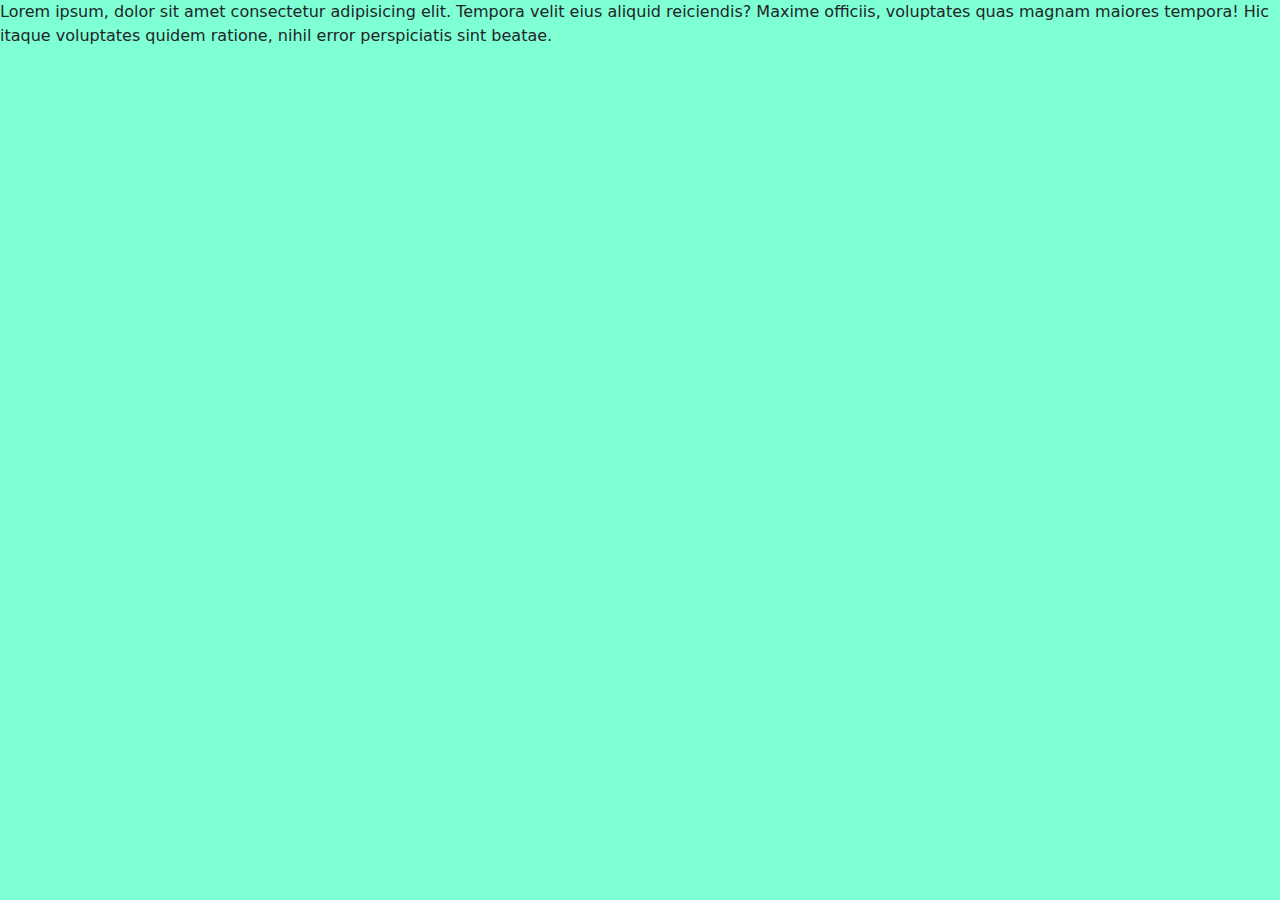
==== public/index.html @ 565c292b "first commit" ====
<!DOCTYPE html>
<html lang="en">
<head>
    <meta charset="UTF-8">
    <meta name="viewport" content="width=device-width, initial-scale=1.0">
    <title>Document</title>
    <link rel="stylesheet" href="../public/css/bootstrap.css">
</head>
<body>
    <p>Lorem ipsum, dolor sit amet consectetur adipisicing elit. Tempora velit eius aliquid reiciendis? Maxime officiis, voluptates quas magnam maiores tempora! Hic itaque voluptates quidem ratione, nihil error perspiciatis sint beatae.</p>
</body>
</html>
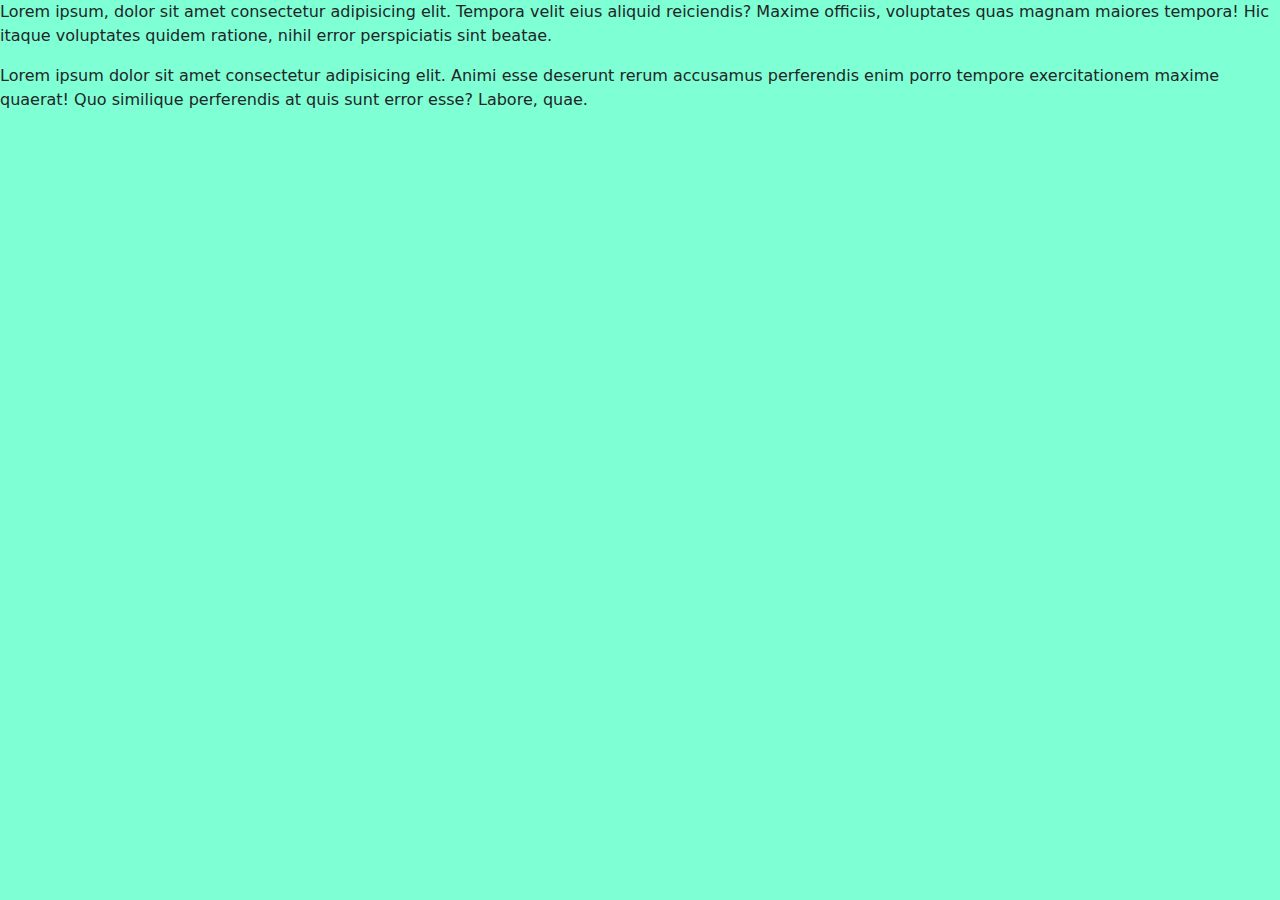
==== commit 9238448a: "commit-try" ====
--- a/public/index.html
+++ b/public/index.html
@@ -8,5 +8,7 @@
 </head>
 <body>
     <p>Lorem ipsum, dolor sit amet consectetur adipisicing elit. Tempora velit eius aliquid reiciendis? Maxime officiis, voluptates quas magnam maiores tempora! Hic itaque voluptates quidem ratione, nihil error perspiciatis sint beatae.</p>
+    <p>Lorem ipsum dolor sit amet consectetur adipisicing elit. Animi esse deserunt rerum accusamus perferendis enim porro tempore exercitationem maxime quaerat! Quo similique perferendis at quis sunt error esse? Labore, quae.
+    </p>
 </body>
 </html>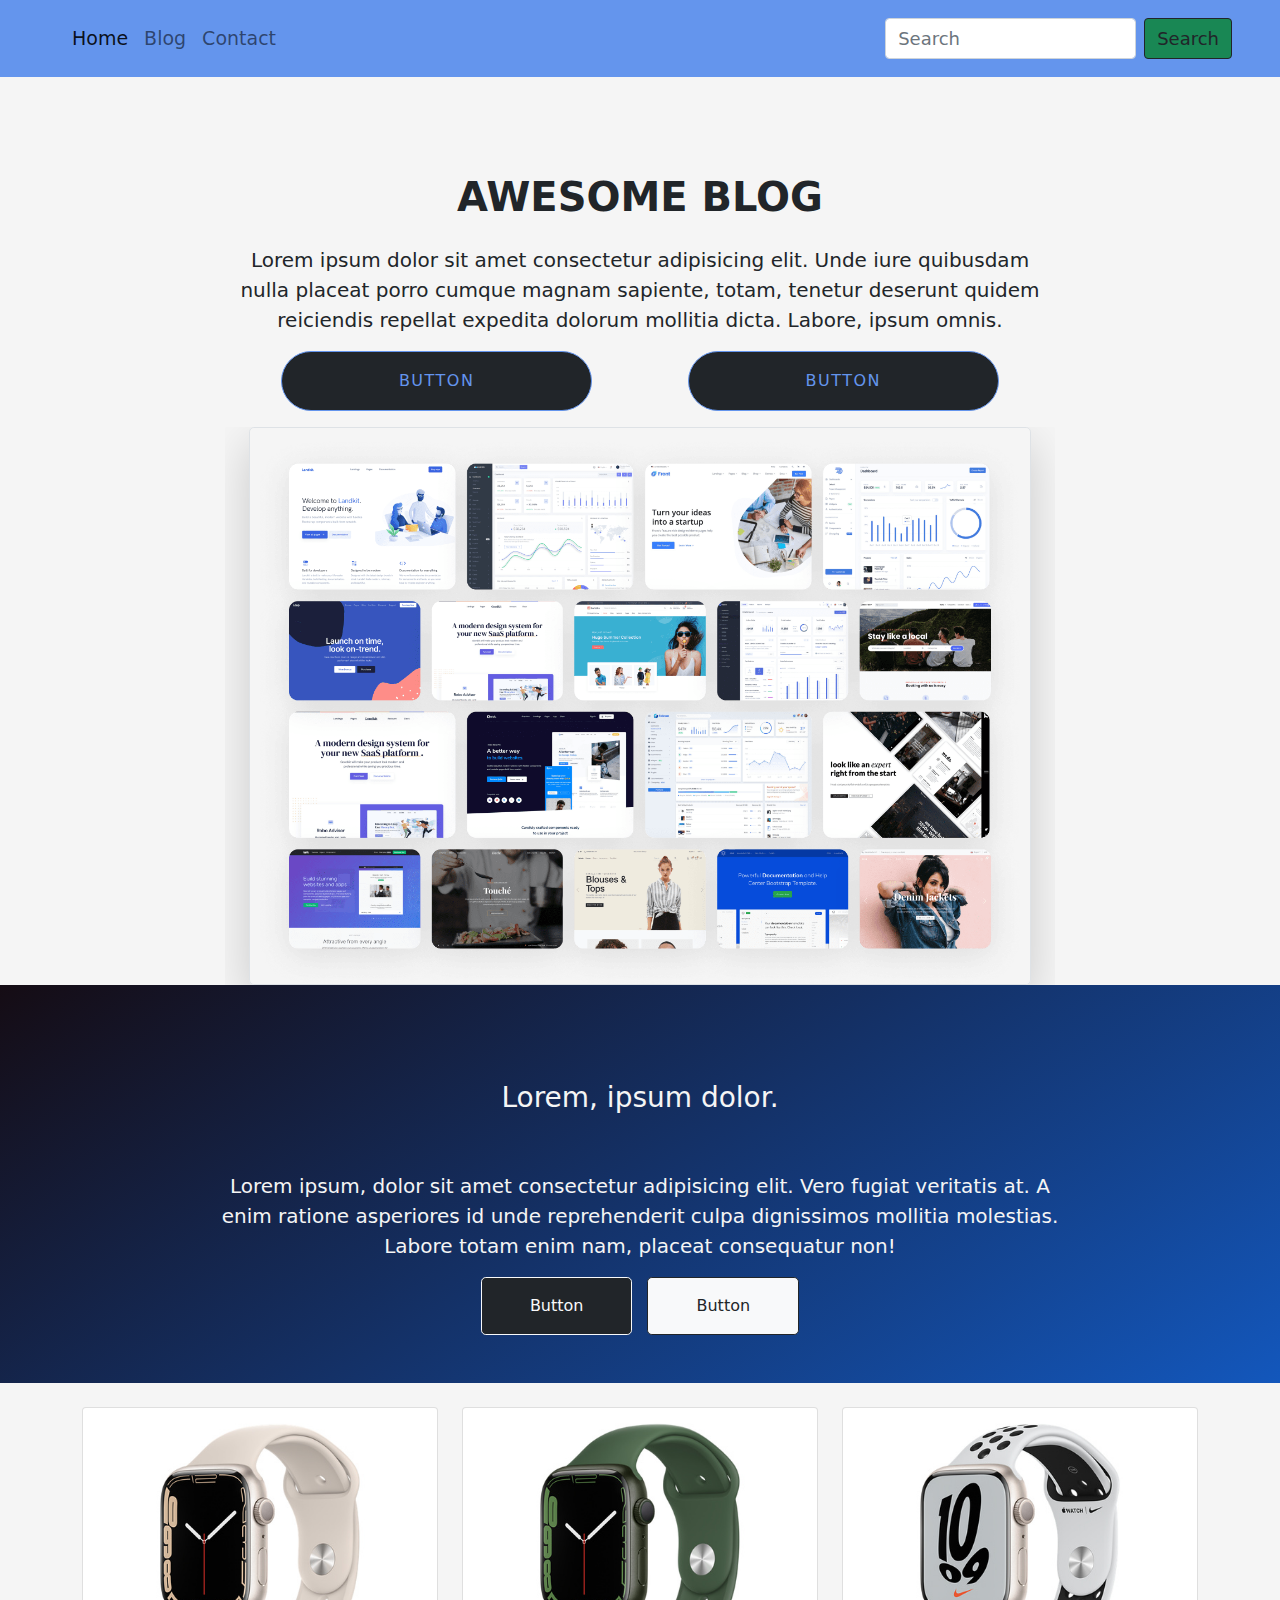
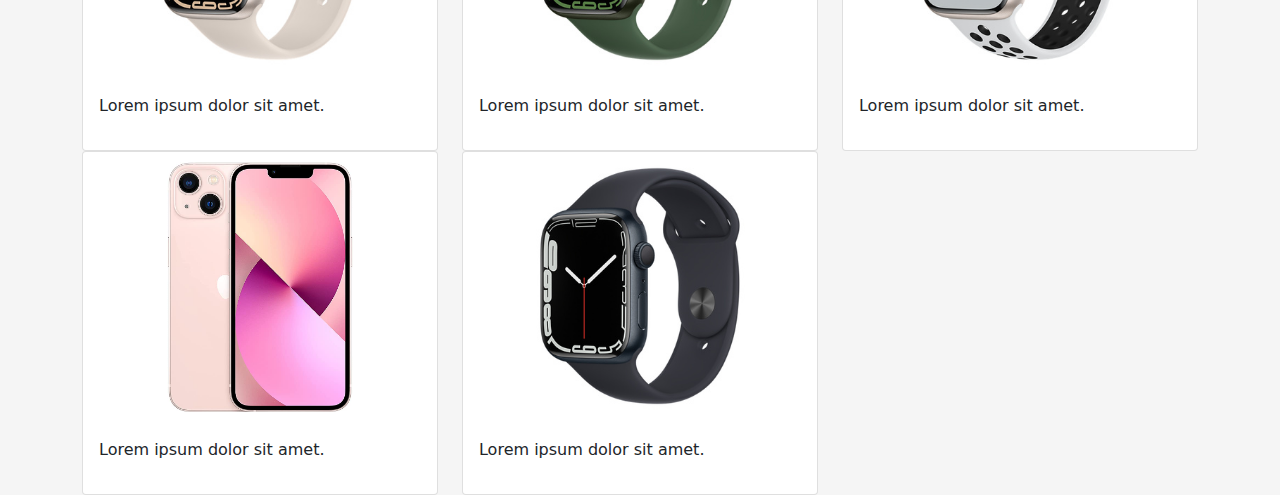
==== commit 124a32c6: "design-1" ====
--- a/public/index.html
+++ b/public/index.html
@@ -5,10 +5,132 @@
     <meta name="viewport" content="width=device-width, initial-scale=1.0">
     <title>Document</title>
     <link rel="stylesheet" href="../public/css/bootstrap.css">
+    <link rel="stylesheet" href="https://cdnjs.cloudflare.com/ajax/libs/font-awesome/6.1.0/css/all.min.css" integrity="sha512-10/jx2EXwxxWqCLX/hHth/vu2KY3jCF70dCQB8TSgNjbCVAC/8vai53GfMDrO2Emgwccf2pJqxct9ehpzG+MTw==" crossorigin="anonymous" referrerpolicy="no-referrer" />
 </head>
 <body>
-    <p>Lorem ipsum, dolor sit amet consectetur adipisicing elit. Tempora velit eius aliquid reiciendis? Maxime officiis, voluptates quas magnam maiores tempora! Hic itaque voluptates quidem ratione, nihil error perspiciatis sint beatae.</p>
-    <p>Lorem ipsum dolor sit amet consectetur adipisicing elit. Animi esse deserunt rerum accusamus perferendis enim porro tempore exercitationem maxime quaerat! Quo similique perferendis at quis sunt error esse? Labore, quae.
-    </p>
+    <div class="container-fluid bg-info py-lg-2">
+        <nav class="navbar navbar-expand-lg navbar-light bg-info">
+            <div class="container-fluid mx-lg-4">
+              <a class="navbar-brand" href="#"><i class="fa fa-home-lg"></i></a>
+              <button class="navbar-toggler" type="button" data-bs-toggle="collapse" data-bs-target="#mobileView" aria-controls="navbarSupportedContent" aria-expanded="false" aria-label="Toggle navigation">
+                <span class="navbar-toggler-icon"></span>
+              </button>
+              <!-- nav-items -->
+              <div class="collapse navbar-collapse" id="mobileView">
+                <ul class="navbar-nav me-auto mb-2 mb-lg-0 nav-items ">
+                  <li class="nav-item">
+                    <a class="nav-link active" aria-current="page" href="#">Home</a>
+                  </li>
+                  <li class="nav-item">
+                    <a class="nav-link" href="#">Blog</a>
+                  </li>
+                  <li class="nav-item">
+                    <a class="nav-link" href="#">Contact</a>
+                  </li>
+                </ul>
+                <form class="d-flex nav-form">
+                  <input class="form-control me-2" type="search" placeholder="Search" aria-label="Search">
+                  <button class="btn btn-outline-dark btn-success" type="submit">Search</button>
+                </form>
+              </div>
+            </div>
+          </nav>
+    </div>
+
+    <section class="awesome-shower">
+        <div class="container-fluid mt-5">
+            <!-- blog-shower -->
+            <div class="row">
+                <div class="col-lg-8 mx-auto blog-shower text-center">
+                    <h3 class="mt-5 mb-4 fs-1 fw-bold">AWESOME BLOG</h3>
+                        <p class="lead">Lorem ipsum dolor sit amet consectetur adipisicing elit. Unde iure quibusdam nulla placeat porro cumque magnam sapiente, totam, tenetur deserunt quidem reiciendis repellat expedita dolorum mollitia dicta. Labore, ipsum omnis.</p>
+                        <div class="d-flex my-3 mx-lg-2 mx-0">
+                            <div class="col-6 d-grid">
+                                <button class="btn btn-outline-info btn-dark rounded-3 mx-lg-5 mx-2 rounded-pill">BUTTON</button>
+                            </div>
+                            <div class="col-6 d-grid">
+                                <button class="btn btn-dark btn-outline-info rounded-3 mx-lg-5 mx-2 rounded-pill">BUTTON</button>
+                            </div>
+                        </div>
+                        <div class="overflow-hidden mt-lg-3 d-none d-md-block">
+                            <div class="container">
+                                <img src="../public/img/bg2.png" class="img-fluid border rounded-3 shadow-lg" alt="">
+                            </div>
+                        </div>
+                </div>
+            </div>
+        </div>
+    </section>
+
+    <section class="lorem mb-lg-4">
+        <div class="container-fluid py-5 bg-lorem text-center">
+            <div class="py-5 mx-auto">
+                <h3>Lorem, ipsum dolor.</h3>
+            </div>
+            <div class="col-lg-8 mx-auto">
+                <p class="lead">Lorem ipsum, dolor sit amet consectetur adipisicing elit. Vero fugiat veritatis at. A enim ratione asperiores id unde reprehenderit culpa dignissimos mollitia molestias. Labore totam enim nam, placeat consequatur non!</p>
+                <div class="btn-group gap-3">
+                    <button class="btn btn-dark btn-outline-light px-5 py-3 rounded-3">Button</button>
+                    <button class="btn btn-light btn-outline-dark px-5 py-3 rounded-3">Button</button>
+                </div>
+            </div>
+        </div>
+    </section>
+    <section class="cards">
+        <div class="container">
+            <div class="row">
+                <div class="col-4">
+                    <div class="card">
+                        <div class="img-wrap">
+                            <img src="../public/img/1.jpeg" alt="" class="img-cover">
+                        </div>
+                        <div class="card-body">
+                            <p>Lorem ipsum dolor sit amet.</p>
+                        </div>
+                    </div>
+                </div>
+                <div class="col-4">
+                    <div class="card">
+                        <div class="img-wrap">
+                            <img src="../public/img/2.jpeg" alt="" class="img-cover">
+                        </div>
+                        <div class="card-body">
+                            <p>Lorem ipsum dolor sit amet.</p>
+                        </div>
+                    </div>
+                </div>
+                <div class="col-4">
+                    <div class="card">
+                        <div class="img-wrap">
+                            <img src="../public/img/3.jpeg" alt="" class="img-cover">
+                        </div>
+                        <div class="card-body">
+                            <p>Lorem ipsum dolor sit amet.</p>
+                        </div>
+                    </div>
+                </div>
+                <div class="col-4">
+                    <div class="card">
+                        <div class="img-wrap">
+                            <img src="../public/img/4.jpeg" alt="" class="img-cover">
+                        </div>
+                        <div class="card-body">
+                            <p>Lorem ipsum dolor sit amet.</p>
+                        </div>
+                    </div>
+                </div>
+                <div class="col-4">
+                    <div class="card">
+                        <div class="img-wrap">
+                            <img src="../public/img/5.jpeg" alt="" class="img-cover">
+                        </div>
+                        <div class="card-body">
+                            <p>Lorem ipsum dolor sit amet.</p>
+                        </div>
+                    </div>
+                </div>
+            </div>
+        </div>
+    </section>
 </body>
 </html>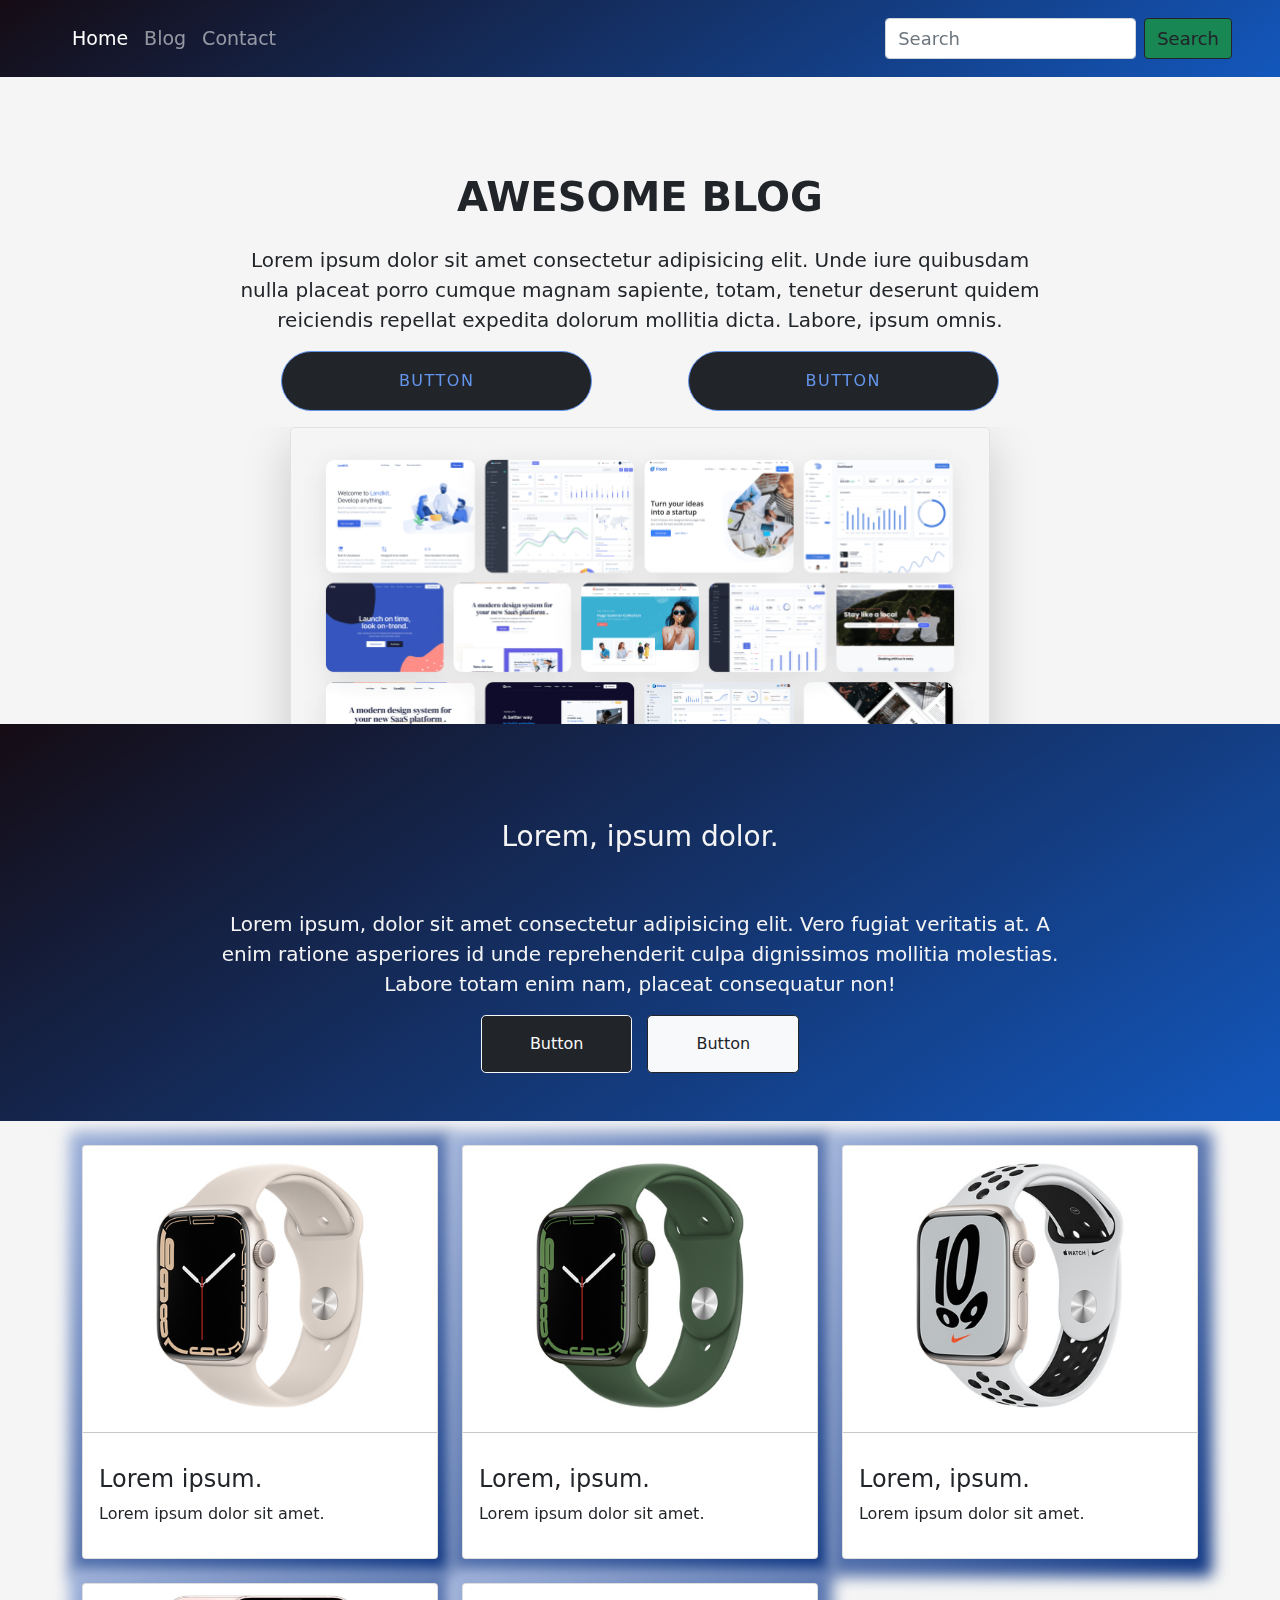
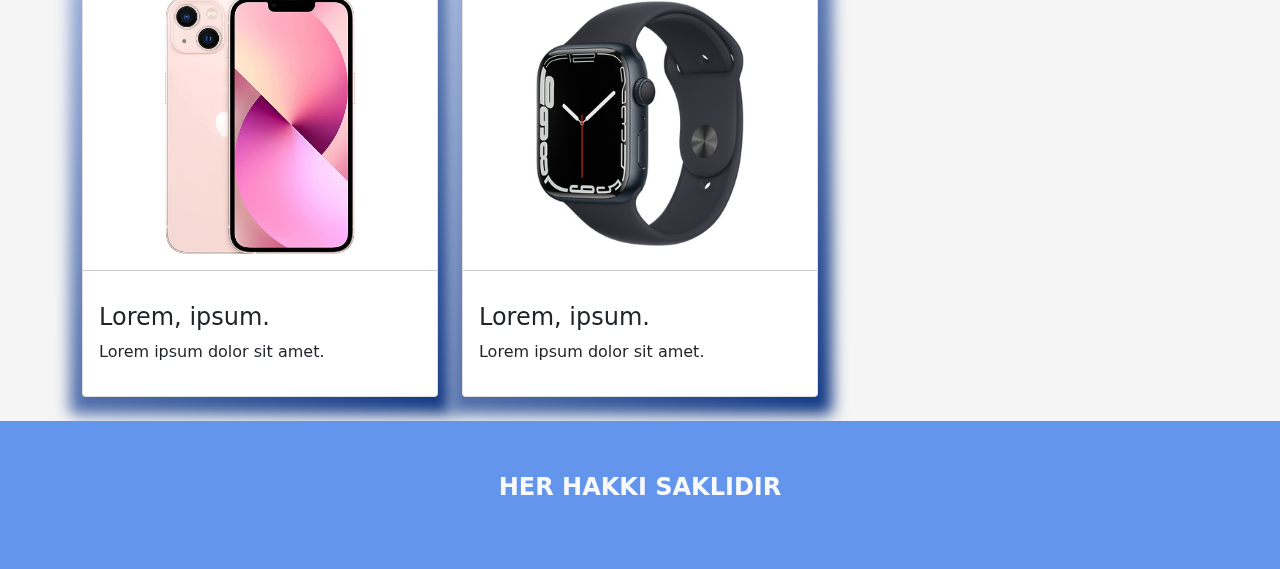
==== commit 5b1abd7d: "design-2" ====
--- a/public/index.html
+++ b/public/index.html
@@ -8,8 +8,8 @@
     <link rel="stylesheet" href="https://cdnjs.cloudflare.com/ajax/libs/font-awesome/6.1.0/css/all.min.css" integrity="sha512-10/jx2EXwxxWqCLX/hHth/vu2KY3jCF70dCQB8TSgNjbCVAC/8vai53GfMDrO2Emgwccf2pJqxct9ehpzG+MTw==" crossorigin="anonymous" referrerpolicy="no-referrer" />
 </head>
 <body>
-    <div class="container-fluid bg-info py-lg-2">
-        <nav class="navbar navbar-expand-lg navbar-light bg-info">
+    <div class="container-fluid bg-blur py-lg-2">
+        <nav class="navbar navbar-expand-lg navbar-dark">
             <div class="container-fluid mx-lg-4">
               <a class="navbar-brand" href="#"><i class="fa fa-home-lg"></i></a>
               <button class="navbar-toggler" type="button" data-bs-toggle="collapse" data-bs-target="#mobileView" aria-controls="navbarSupportedContent" aria-expanded="false" aria-label="Toggle navigation">
@@ -79,52 +79,62 @@
     <section class="cards">
         <div class="container">
             <div class="row">
-                <div class="col-4">
-                    <div class="card">
+                <div class="col-lg-4 col-md-3 mb-4 rounded-3">
+                    <div class="card box">
                         <div class="img-wrap">
                             <img src="../public/img/1.jpeg" alt="" class="img-cover">
                         </div>
+                        <hr>
                         <div class="card-body">
+                            <h4 class="text-start">Lorem ipsum.</h4>
                             <p>Lorem ipsum dolor sit amet.</p>
                         </div>
                     </div>
                 </div>
-                <div class="col-4">
-                    <div class="card">
+                <div class="col-lg-4 col-md-3 mb-4 rounded-3">
+                    <div class="card box">
                         <div class="img-wrap">
                             <img src="../public/img/2.jpeg" alt="" class="img-cover">
                         </div>
+                        <hr>
                         <div class="card-body">
+                            <h4 class="text-start">Lorem, ipsum.</h4>
                             <p>Lorem ipsum dolor sit amet.</p>
                         </div>
                     </div>
                 </div>
-                <div class="col-4">
-                    <div class="card">
+                <div class="col-lg-4 col-md-3 mb-4 rounded-3">
+                    <div class="card box">
                         <div class="img-wrap">
                             <img src="../public/img/3.jpeg" alt="" class="img-cover">
                         </div>
+                        <hr>
                         <div class="card-body">
+                            <h4>Lorem, ipsum.</h4>
                             <p>Lorem ipsum dolor sit amet.</p>
                         </div>
                     </div>
                 </div>
-                <div class="col-4">
-                    <div class="card">
+                <div class="col-lg-4 col-md-3 mb-4 rounded-3">
+                    <div class="card box">
                         <div class="img-wrap">
                             <img src="../public/img/4.jpeg" alt="" class="img-cover">
                         </div>
+                        <hr>
                         <div class="card-body">
+                            <h4>Lorem, ipsum.</h4>
                             <p>Lorem ipsum dolor sit amet.</p>
                         </div>
                     </div>
                 </div>
-                <div class="col-4">
-                    <div class="card">
+                <div class="col-lg-4 col-md-3 mb-4 rounded-3">
+                    <div class="card box">
                         <div class="img-wrap">
                             <img src="../public/img/5.jpeg" alt="" class="img-cover">
                         </div>
+                        <hr>
                         <div class="card-body">
+                            <h4>Lorem, ipsum.</h4>
                             <p>Lorem ipsum dolor sit amet.</p>
                         </div>
                     </div>
@@ -132,5 +142,13 @@
             </div>
         </div>
     </section>
+    <section class="footer-section">
+        <div class="py-5 bg-info text-center">
+            <p class="text-uppercase fs-4 fw-bold text-light">Her hakkı saklıdır</p>
+        </div>
+    </section>
+
+
+    <script src="https://cdn.jsdelivr.net/npm/bootstrap@5.1.3/dist/js/bootstrap.bundle.min.js" integrity="sha384-ka7Sk0Gln4gmtz2MlQnikT1wXgYsOg+OMhuP+IlRH9sENBO0LRn5q+8nbTov4+1p" crossorigin="anonymous"></script>
 </body>
 </html>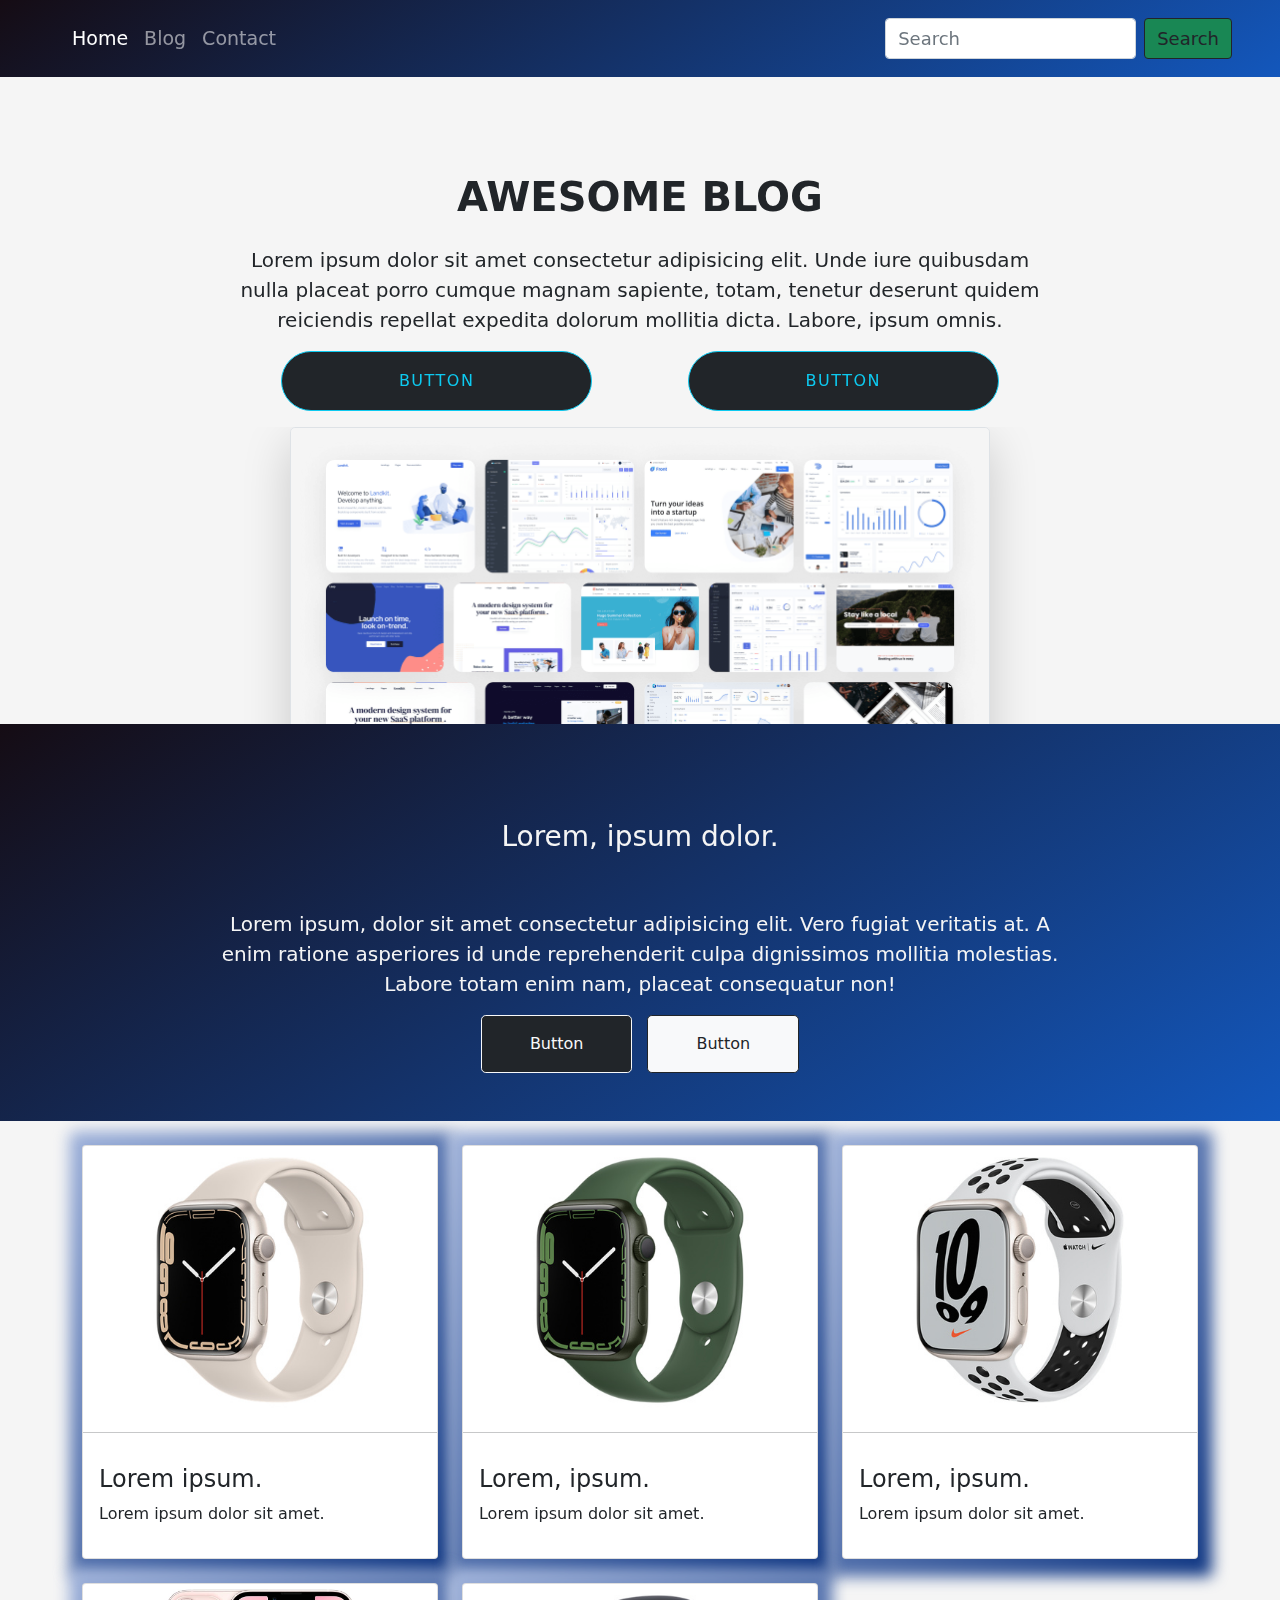
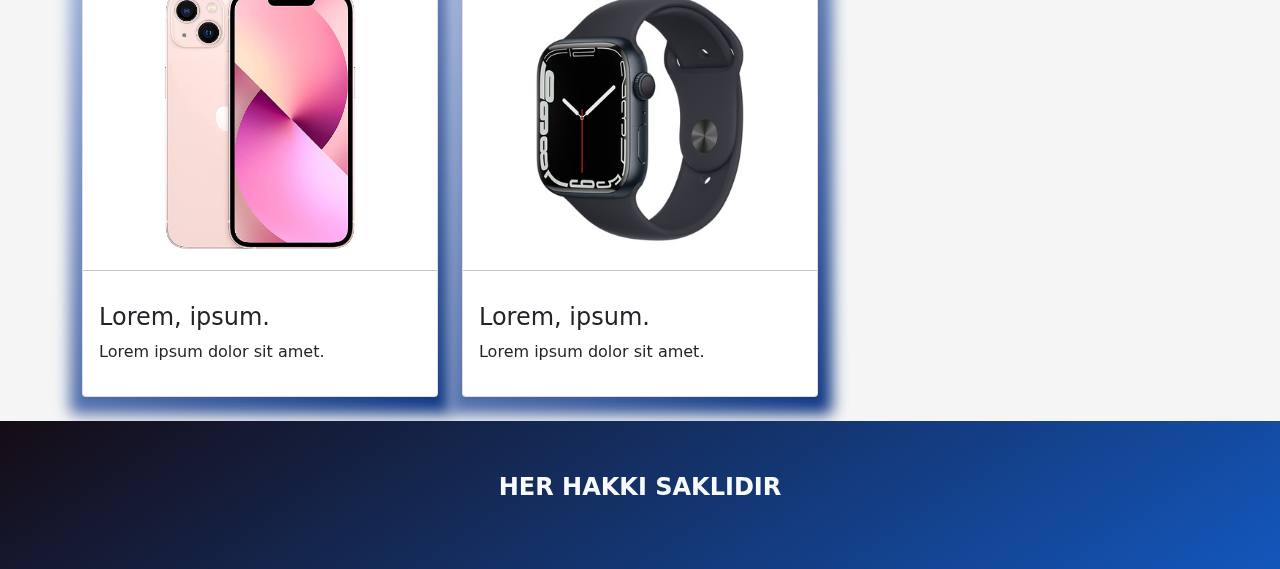
==== commit 3d20c2a6: "design-08.07.23" ====
--- a/public/index.html
+++ b/public/index.html
@@ -19,13 +19,13 @@
               <div class="collapse navbar-collapse" id="mobileView">
                 <ul class="navbar-nav me-auto mb-2 mb-lg-0 nav-items ">
                   <li class="nav-item">
-                    <a class="nav-link active" aria-current="page" href="#">Home</a>
+                    <a class="nav-link active" aria-current="page" href="../public/index.html">Home</a>
                   </li>
                   <li class="nav-item">
-                    <a class="nav-link" href="#">Blog</a>
+                    <a class="nav-link" href="../public/blog.html">Blog</a>
                   </li>
                   <li class="nav-item">
-                    <a class="nav-link" href="#">Contact</a>
+                    <a class="nav-link" href="../public/contact.html">Contact</a>
                   </li>
                 </ul>
                 <form class="d-flex nav-form">
@@ -34,7 +34,7 @@
                 </form>
               </div>
             </div>
-          </nav>
+        </nav>
     </div>
 
     <section class="awesome-shower">
@@ -143,7 +143,7 @@
         </div>
     </section>
     <section class="footer-section">
-        <div class="py-5 bg-info text-center">
+        <div class="py-5 bg-blur text-center">
             <p class="text-uppercase fs-4 fw-bold text-light">Her hakkı saklıdır</p>
         </div>
     </section>
